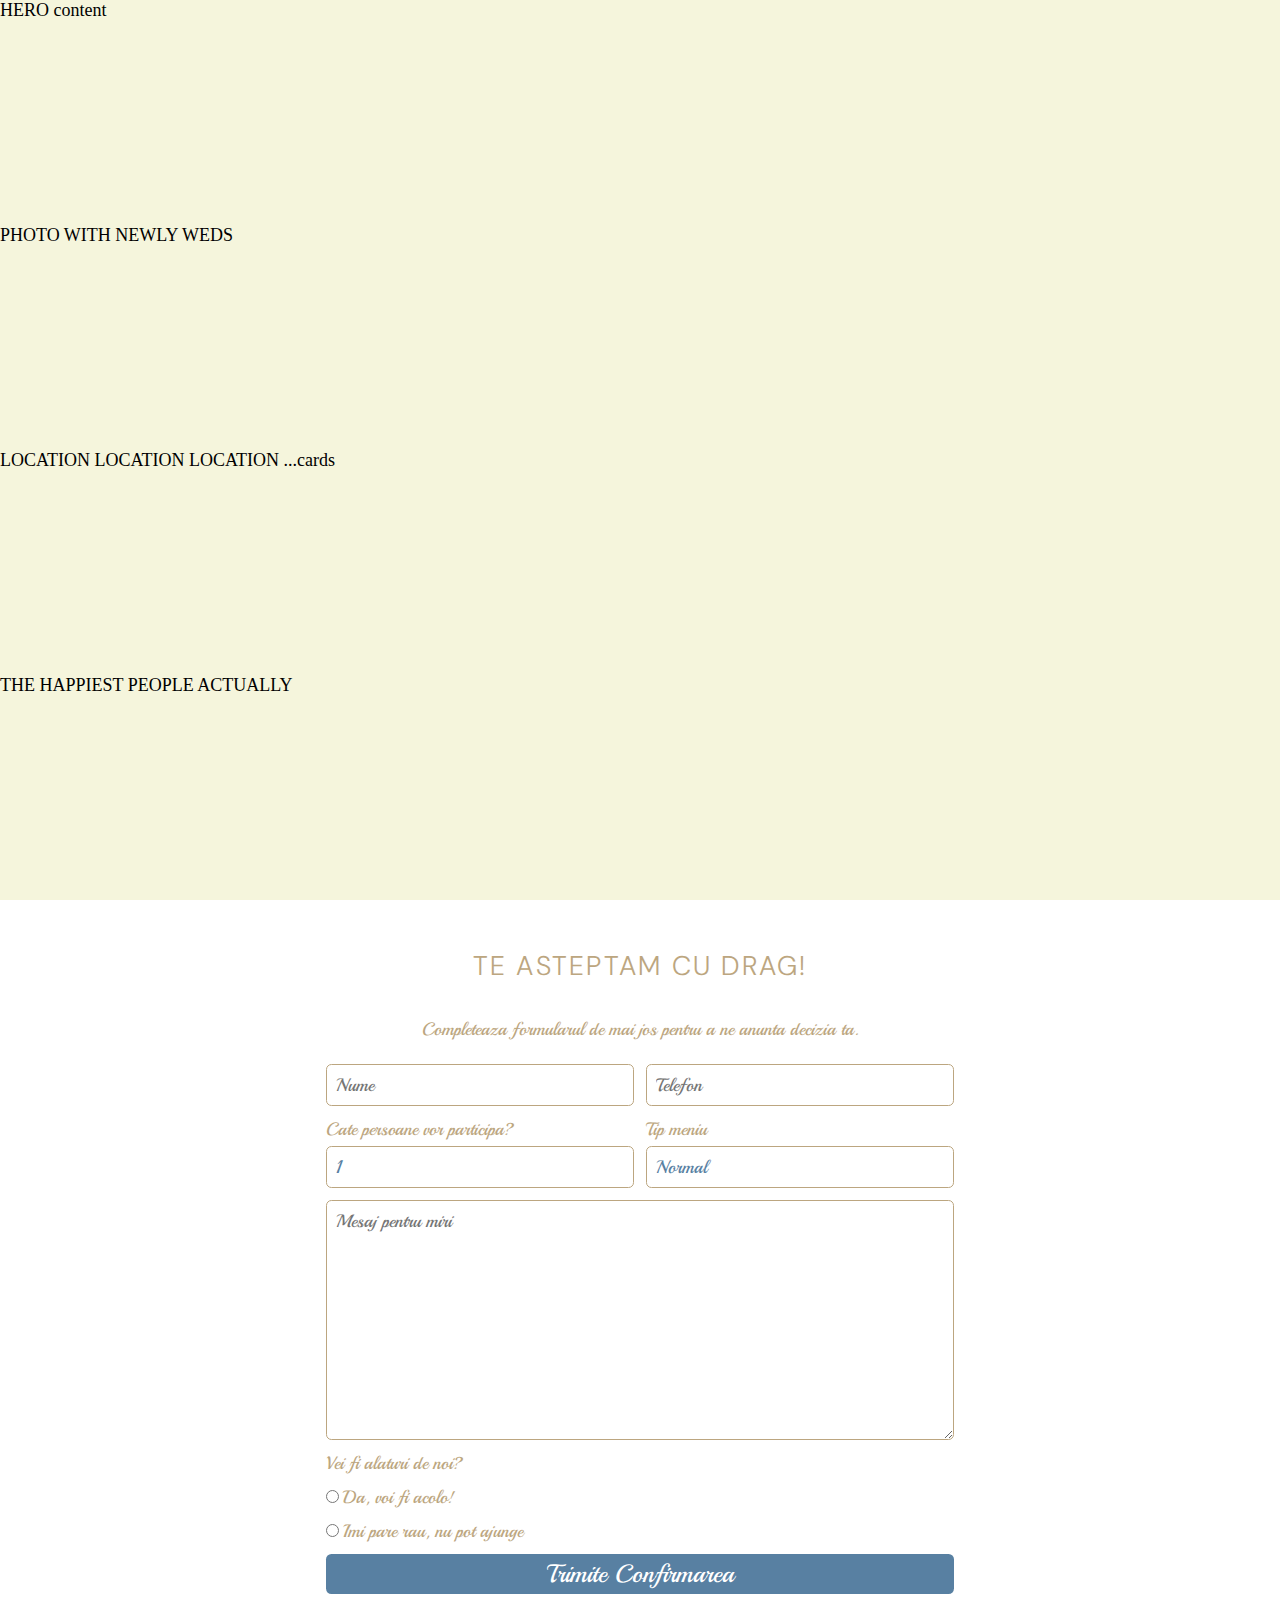
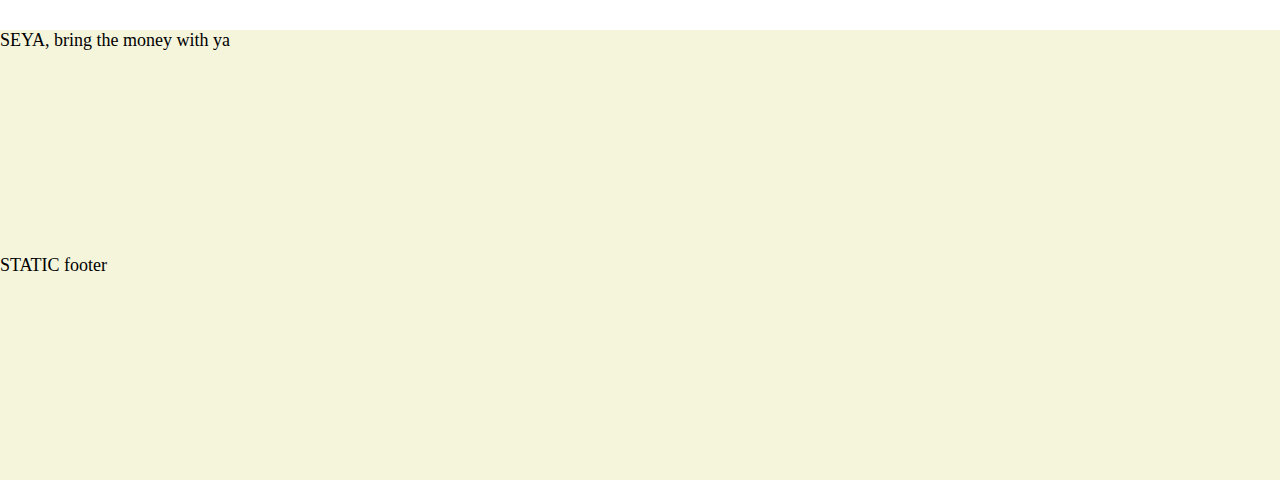
==== index.html @ b0d3511b "contact form done, waiting for other sections" ====
<!DOCTYPE html>
<html lang="en">

<head>
    <meta charset="UTF-8">
    <meta http-equiv="X-UA-Compatible" content="IE=edge">
    <meta name="viewport" content="width=device-width, initial-scale=1.0">
    <link rel="stylesheet" href="style.css">
    <title>Invitatie Just Love</title>
</head>

<body>
    <div class="wrapper">
        <div class="hero">HERO content</div>
        <div class="protagonists-photo">PHOTO WITH NEWLY WEDS</div>
        <div class="info-cards">LOCATION LOCATION LOCATION ...cards</div>
        <div class="godparents-and-parents">THE HAPPIEST PEOPLE ACTUALLY</div>
        <div class="confirmation">
            <div class="contact-form">
                <h2>Te asteptam cu drag!</h2>
                <p class="cursive golden">Completeaza formularul de mai jos pentru a ne anunta decizia ta.</p>
                <input class="input rounded golden-border cursive" type="text" placeholder="Nume">
                <input class="input rounded golden-border cursive" type="text" placeholder="Telefon">
                <span>
                    <label class="cursive golden" for="numar-persoane">Cate persoane vor participa?</label>
                    <select class="select rounded golden-border cursive" id="numar-persoane" name="numar-persoane">
                        <option class="option" value="1" selected>1</option>
                        <option class="option" value="2">2</option>
                        <option class="option" value="3">3</option>
                        <option class="option" value="4">4</option>
                        <option class="option" value="5">5</option>
                        <option class="option" value="6">6</option>
                    </select>
                </span>
                <span>
                    <label class="cursive golden" for="tip-meniu">Tip meniu</label>
                    <select class="select rounded golden-border cursive" id="tip-meniu" name="tip-meniu">
                        <option class="option" value="normal" selected>Normal</option>
                        <option class="option" value="vegetarian">Vegetarian</option>
                    </select>
                </span>
                <textarea class="input rounded golden-border cursive" name="mesaj" cols="30" rows="10"
                    placeholder="Mesaj pentru miri"></textarea>
                <p class="cursive golden">Vei fi alaturi de noi?</p>
                <span>
                    <input type="radio" id="prezent" name="confirma-prezenta" value="Da, voi fi acolo!">
                    <label class="cursive golden" for="prezent">Da, voi fi acolo!</label>
                </span>
                <span>
                    <input type="radio" id="absent" name="confirma-prezenta" value="Imi pare rau, nu pot ajunge">
                    <label class="cursive golden" for="absent">Imi pare rau, nu pot ajunge</label>
                </span>
                <button class="button rounded cursive">Trimite Confirmarea</button>
            </div>
        </div>
        <div class="end-message">SEYA, bring the money with ya</div>
        <div class="footer">STATIC footer</div>
    </div>
</body>

</html>
---- style.css ----
@import url('https://fonts.googleapis.com/css2?family=Playball&display=swap');
@import url('https://fonts.googleapis.com/css2?family=DM+Sans:ital,wght@0,400;0,500;0,700;1,400;1,500;1,700&display=swap');

:root {
  font-size: 18px;
  --accent-color: rgb(88, 128, 162);
  --gold-color: rgb(188, 166, 128);
}

* {
  padding: 0;
  margin: 0;
  box-sizing: border-box;
}

body {
  min-height: 100vh;
}

h1,
h2,
h3,
h4 {
  font-family: 'DM Sans', sans-serif;
  font-weight: 300;
  letter-spacing: 0.125rem;
  color: var(--gold-color);
}

/* Utility classes  */

.cursive {
  font-family: 'Playball', cursive;
}

.golden {
  color: var(--gold-color);
}

.rounded {
  border-radius: 0.3rem;
}

.golden-border {
  border: 1px solid var(--gold-color);
}

.input,
.select {
  appearance: none;
  padding: 0.5rem;
  font-size: 1rem;
  color: var(--accent-color);
  background-color: rgba(255, 255, 255, 0.75);
}

.input:focus,
.select:focus {
  outline: none;
  box-shadow: inset 0px 0px 2px var(--gold-color);
}

.option {
  background-color: inherit;
  stroke-opacity: 0;
}

.button {
  height: 2.25rem;
  appearance: none;
  font-size: 1.4rem;
  color: white;
  border: none;
  background-color: var(--accent-color);
  cursor: pointer;
}

.button:hover {
  background-color: var(--gold-color);
  box-shadow: 3px 3px 3px rgba(0, 0, 0, 0.15);
  border-bottom: 1px solid rgba(255, 255, 255, 0.4);
}

/* Others */
.wrapper {
  display: grid;
  grid-auto-flow: row;
}

.wrapper > *:not(.confirmation) {
  height: 25vh;
  background-color: beige;
}
/* Contact Form */

.confirmation {
  background: url('./img/contact-bg.png') no-repeat center;
  background-attachment: fixed;
}

.contact-form {
  --_gap: 0.66rem;
  max-width: 700px;
  margin-inline: auto;
  display: flex;
  flex-wrap: wrap;
  justify-content: center;
  gap: var(--_gap);
  padding: calc(var(--_gap) * 3);
  background-color: rgba(255, 255, 255, 0.6);
}

.contact-form > * {
  flex: 1 1 49%;
}

.contact-form select {
  cursor: pointer;
}

.contact-form h2,
.contact-form p:first-of-type {
  flex-basis: 100%;
  text-align: center;
  padding: var(--_gap);
}

.contact-form h2 {
  text-transform: uppercase;
}

.contact-form span:nth-of-type(-n + 2) {
  display: flex;
  flex-direction: column;
  gap: calc(var(--_gap) - 0.3rem);
}

.contact-form span:nth-of-type(n + 3) {
  flex-basis: 100%;
}

.contact-form textarea {
  flex-basis: 100%;
}

.contact-form input[type='radio'],
.contact-form input[type='radio'] + label {
  cursor: pointer;
}

.contact-form button {
  flex-basis: 100%;
}

/* Contact Form */
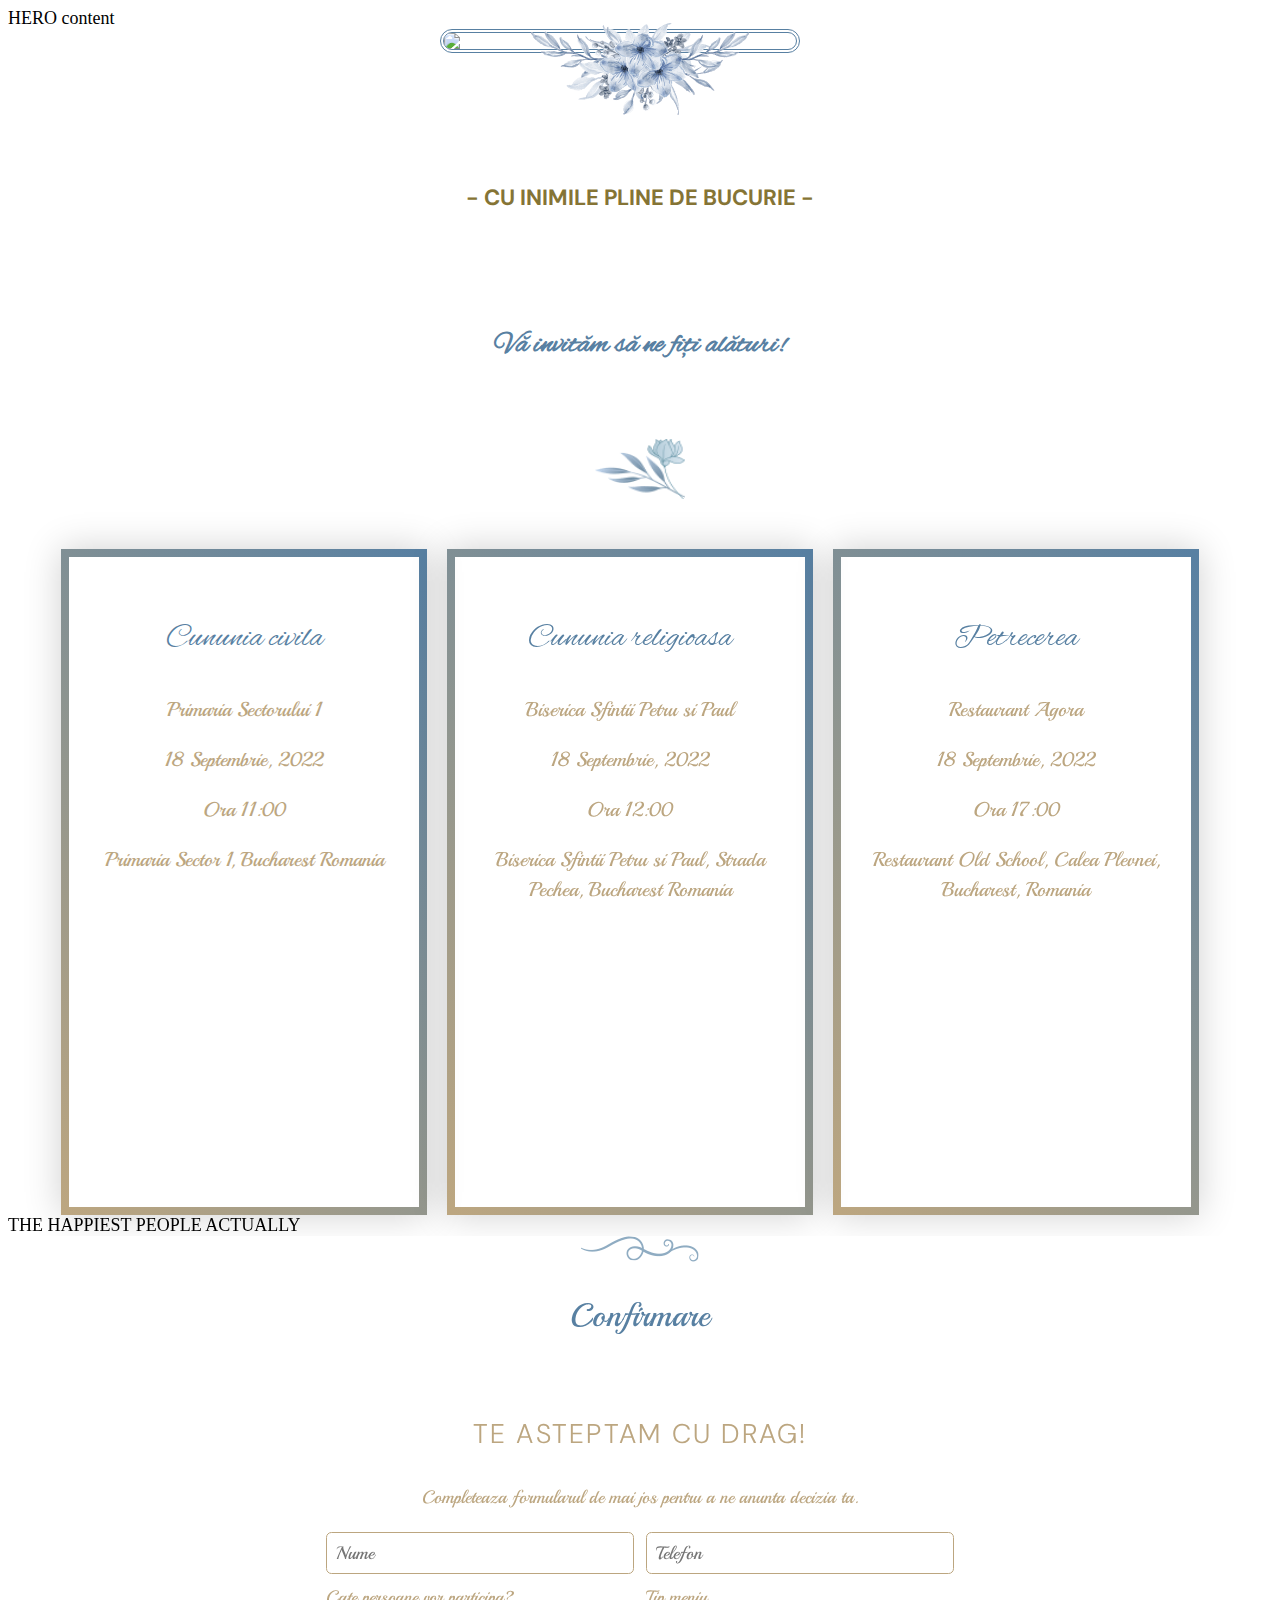
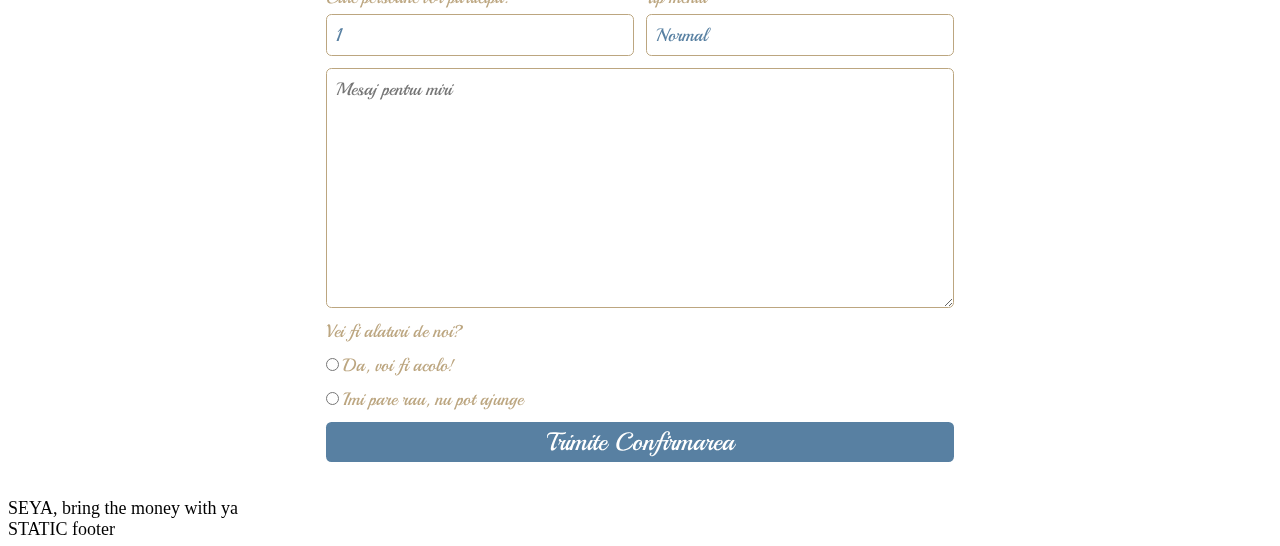
==== commit afde5b96: "Added content from Beatrice" ====
--- a/index.html
+++ b/index.html
@@ -2,25 +2,99 @@
 <html lang="en">
 
 <head>
-    <meta charset="UTF-8">
-    <meta http-equiv="X-UA-Compatible" content="IE=edge">
-    <meta name="viewport" content="width=device-width, initial-scale=1.0">
-    <link rel="stylesheet" href="style.css">
+    <meta charset="UTF-8" />
+    <meta http-equiv="X-UA-Compatible" content="IE=edge" />
+    <meta name="viewport" content="width=device-width, initial-scale=1.0" />
+    <link rel="stylesheet" href="style.css" />
     <title>Invitatie Just Love</title>
 </head>
 
 <body>
     <div class="wrapper">
         <div class="hero">HERO content</div>
-        <div class="protagonists-photo">PHOTO WITH NEWLY WEDS</div>
-        <div class="info-cards">LOCATION LOCATION LOCATION ...cards</div>
+        <!-- Biatrice Bolohan -->
+        <div class="protagonists-photo">
+            <div class="round-image">
+                <img class="rounded"
+                    src="https://www.te-invita.com/wp-content/uploads/elementor/thumbs/ecbd9804a42-pf6geloc3t098yafw64n490am8aoc7ou0dp1s54sms.jpg" />
+                <div class="element-container">
+                    <img src="./img/shape1.png" />
+                </div>
+            </div>
+            <div>
+                <h2 class="message-1"> - CU INIMILE PLINE DE BUCURIE - </h2>
+            </div>
+            <div>
+                <h2 class="message-2"> Vă invităm să ne fiți alături!</h2>
+            </div>
+
+            <div class="flower-container">
+                <img class="flower" src="./img/flower.png" />
+            </div>
+        </div>
+        <!-- Biatrice Bolohan -->
+        <!-- Andreea Miclaus -->
+        <div class="info-cards">
+            <div class="card">
+                <h1>Cununia civila</h1>
+                <img src="https://www.te-invita.com/wp-content/uploads/elementor/thumbs/21-pf4hikx3334b3pov87vtkkfj7g5ahmb2kl55we6m5c.jpg"
+                    alt="" class="main" width="50%" />
+                <p>Primaria Sectorului 1</p>
+                <p>18 Septembrie, 2022</p>
+                <p>Ora 11:00</p>
+                <p>Primaria Sector 1, Bucharest Romania</p>
+                <p>
+                    <iframe
+                        src="https://www.google.com/maps/embed?pb=!1m18!1m12!1m3!1d2847.995471670115!2d26.071726115894357!3d44.45376407910201!2m3!1f0!2f0!3f0!3m2!1i1024!2i768!4f13.1!3m3!1m2!1s0x40b201f780d745a5%3A0xdf838f6c3035e7e8!2sSector%20One%20City%20Hall!5e0!3m2!1sde!2sat!4v1655375367361!5m2!1sde!2sat"
+                        width="400" height="120" style="border: 0" allowfullscreen="" loading="lazy"
+                        referrerpolicy="no-referrer-when-downgrade"></iframe>
+                </p>
+            </div>
+            <div class="card">
+                <h1>Cununia religioasa</h1>
+                <img src="https://www.te-invita.com/wp-content/uploads/elementor/thumbs/1-pf4hikx3334b3pov87vtkkfj7g5ahmb2kl55we6m5c.jpg"
+                    alt="" class="main" width="50%" />
+                <p>Biserica Sfintii Petru si Paul</p>
+                <p>18 Septembrie, 2022</p>
+                <p>Ora 12:00</p>
+                <p>Biserica Sfintii Petru si Paul, Strada Pechea, Bucharest Romania</p>
+                <p>
+                    <iframe
+                        src="https://www.google.com/maps/embed?pb=!1m18!1m12!1m3!1d2846.2047342083815!2d26.089432315895376!3d44.49047157910161!2m3!1f0!2f0!3f0!3m2!1i1024!2i768!4f13.1!3m3!1m2!1s0x40b2025f91c3f3b9%3A0xc67307c00df19608!2sSaints%20Peter%20and%20Paul%20Church%20Bucharest!5e0!3m2!1sde!2sat!4v1655375593569!5m2!1sde!2sat"
+                        width="400" height="120" style="border: 0" allowfullscreen="" loading="lazy"
+                        referrerpolicy="no-referrer-when-downgrade"></iframe>
+                </p>
+            </div>
+            <div class="card">
+                <h1>Petrecerea</h1>
+                <img src="https://www.te-invita.com/wp-content/uploads/elementor/thumbs/41-pf4hioofuf9ge5jem9ibujhdkzmrcepzx3r3ti11gg.jpg"
+                    alt="" class="main" width="50%" />
+                <p>Restaurant Agora</p>
+                <p>18 Septembrie, 2022</p>
+                <p>Ora 17:00</p>
+                <p>Restaurant Old School, Calea Plevnei, Bucharest, Romania</p>
+                <p>
+                    <iframe
+                        src="https://www.google.com/maps/embed?pb=!1m18!1m12!1m3!1d2848.8144086583106!2d26.07720711589383!3d44.43696907910222!2m3!1f0!2f0!3f0!3m2!1i1024!2i768!4f13.1!3m3!1m2!1s0x40b1ff5efefc11bd%3A0x2b0c15812c4aa5f2!2sOld%20School%20Club!5e0!3m2!1sde!2sat!4v1655375647960!5m2!1sde!2sat"
+                        width="400" height="120" style="border: 0" allowfullscreen="" loading="lazy"
+                        referrerpolicy="no-referrer-when-downgrade"></iframe>
+                </p>
+            </div>
+        </div>
+        <!-- Andreea Miclaus -->
         <div class="godparents-and-parents">THE HAPPIEST PEOPLE ACTUALLY</div>
+
+        <!-- Mihai Dragan -->
         <div class="confirmation">
+            <div class="separator-image"><img src="./img/event-shape-1.png" alt=""></div>
+            <p class="section-title">Confirmare</p>
             <div class="contact-form">
                 <h2>Te asteptam cu drag!</h2>
-                <p class="cursive golden">Completeaza formularul de mai jos pentru a ne anunta decizia ta.</p>
-                <input class="input rounded golden-border cursive" type="text" placeholder="Nume">
-                <input class="input rounded golden-border cursive" type="text" placeholder="Telefon">
+                <p class="cursive golden">
+                    Completeaza formularul de mai jos pentru a ne anunta decizia ta.
+                </p>
+                <input class="input rounded golden-border cursive" type="text" placeholder="Nume" />
+                <input class="input rounded golden-border cursive" type="text" placeholder="Telefon" />
                 <span>
                     <label class="cursive golden" for="numar-persoane">Cate persoane vor participa?</label>
                     <select class="select rounded golden-border cursive" id="numar-persoane" name="numar-persoane">
@@ -43,16 +117,17 @@
                     placeholder="Mesaj pentru miri"></textarea>
                 <p class="cursive golden">Vei fi alaturi de noi?</p>
                 <span>
-                    <input type="radio" id="prezent" name="confirma-prezenta" value="Da, voi fi acolo!">
+                    <input type="radio" id="prezent" name="confirma-prezenta" value="Da, voi fi acolo!" />
                     <label class="cursive golden" for="prezent">Da, voi fi acolo!</label>
                 </span>
                 <span>
-                    <input type="radio" id="absent" name="confirma-prezenta" value="Imi pare rau, nu pot ajunge">
+                    <input type="radio" id="absent" name="confirma-prezenta" value="Imi pare rau, nu pot ajunge" />
                     <label class="cursive golden" for="absent">Imi pare rau, nu pot ajunge</label>
                 </span>
                 <button class="button rounded cursive">Trimite Confirmarea</button>
             </div>
         </div>
+        <!-- Mihai Dragan -->
         <div class="end-message">SEYA, bring the money with ya</div>
         <div class="footer">STATIC footer</div>
     </div>
--- a/style.css
+++ b/style.css
@@ -1,5 +1,6 @@
 @import url('https://fonts.googleapis.com/css2?family=Playball&display=swap');
 @import url('https://fonts.googleapis.com/css2?family=DM+Sans:ital,wght@0,400;0,500;0,700;1,400;1,500;1,700&display=swap');
+@import url('https://fonts.googleapis.com/css2?family=Alex+Brush&display=swap');
 
 :root {
   font-size: 18px;
@@ -7,46 +8,182 @@
   --gold-color: rgb(188, 166, 128);
 }
 
-* {
+body {
+  min-height: 100vh;
+}
+
+/* MAIN WRAPPER */
+.wrapper {
+  display: grid;
+  grid-auto-flow: row;
+}
+
+.wrapper > *:not(.confirmation) {
+  /* height: 25vh; */
+  /* background-color: beige; */
+}
+
+/* MAIN WRAPPER */
+
+/* Hero */
+
+/* Hero */
+
+/* Protagonists photo */
+.protagonists-photo {
+  display: grid;
+  grid-template-columns: 400px;
+  justify-content: center;
+  align-items: center;
+}
+
+.protagonists-photo .round-image {
+  margin: 0;
+}
+
+.protagonists-photo .rounded {
+  text-align: center;
+  box-sizing: border-box;
+  height: auto;
+  max-width: 300%;
+  vertical-align: middle;
+  display: inline-block;
+  border-style: double;
+  border-color: #5880a2;
+  border-radius: 222px 222px 222px 222px;
+  width: 90%;
+  border-width: 4px 4px 4px 4px;
+}
+
+.protagonists-photo .message-1 {
+  display: flex;
+  justify-content: center;
+  font-family: 'DM Sans';
+  font-size: 22px;
+  font-weight: 400px;
+  color: rgb(133, 116, 53);
+  height: 100px;
+  padding-top: 50px;
+  text-align: center;
+}
+
+.protagonists-photo .message-2 {
+  color: #5880a2;
+  font-family: 'Alex Brush', Sans-serif;
+  font-weight: 400px;
+  text-align: center;
+  font-size: 30px;
+}
+
+.protagonists-photo .flower-container {
+  display: flex;
+  justify-content: center;
+  align-self: center;
+}
+
+.protagonists-photo .flower {
+  padding: 50px;
+  width: 90px;
+  height: 60px;
+}
+
+.protagonists-photo .element-container {
+  display: flex;
+  position: relative;
+  justify-content: center;
+  margin-top: -30px;
+}
+/* Protagonists photo */
+
+/* Info-cards */
+
+.info-cards {
+  display: flex;
+  align-items: center;
+  justify-content: center;
+  font-family: 'Playball', cursive;
+}
+
+.card h1 {
+  color: #5880a2;
+  font-family: 'Alex Brush', cursive;
+  font-size: 32px;
+  font-weight: 100;
+  padding-top: 20px;
+}
+
+.card,
+.card,
+.card {
+  width: 300px;
+  height: 600px;
+  line-height: 30px;
+  margin-right: 20px;
+  text-align: center;
+  color: #bca680;
+  font-size: 20px;
+  border-style: solid;
+  border-width: 8px;
+  border-image: linear-gradient(50deg, #bca680, #5880a2);
+  border-image-slice: 1;
+  box-shadow: 0 0 35px 0 rgb(0 0 0 / 19%);
+  padding: 25px;
+}
+
+img.main {
+  border-radius: 50%;
+  margin: auto;
+  display: block;
+}
+
+iframe {
+  width: 100%;
+  margin: 0;
+}
+/* Info-cards */
+
+/* Godparents and parents */
+
+/* Godparents and parents */
+
+/* Contact Form */
+.confirmation,
+.confirmation * {
   padding: 0;
   margin: 0;
   box-sizing: border-box;
 }
 
-body {
-  min-height: 100vh;
-}
-
-h1,
-h2,
-h3,
-h4 {
+/* Utility classes  */
+
+.confirmation h1,
+.confirmation h2,
+.confirmation h3,
+.confirmation h4 {
   font-family: 'DM Sans', sans-serif;
   font-weight: 300;
   letter-spacing: 0.125rem;
   color: var(--gold-color);
 }
 
-/* Utility classes  */
-
-.cursive {
+.confirmation .cursive {
   font-family: 'Playball', cursive;
 }
 
-.golden {
+.confirmation .golden {
   color: var(--gold-color);
 }
 
-.rounded {
+.confirmation .rounded {
   border-radius: 0.3rem;
 }
 
-.golden-border {
+.confirmation .golden-border {
   border: 1px solid var(--gold-color);
 }
 
-.input,
-.select {
+.confirmation .input,
+.confirmation .select {
   appearance: none;
   padding: 0.5rem;
   font-size: 1rem;
@@ -54,18 +191,18 @@
   background-color: rgba(255, 255, 255, 0.75);
 }
 
-.input:focus,
-.select:focus {
+.confirmation .input:focus,
+.confirmation .select:focus {
   outline: none;
   box-shadow: inset 0px 0px 2px var(--gold-color);
 }
 
-.option {
+.confirmation .option {
   background-color: inherit;
   stroke-opacity: 0;
 }
 
-.button {
+.confirmation .button {
   height: 2.25rem;
   appearance: none;
   font-size: 1.4rem;
@@ -75,27 +212,33 @@
   cursor: pointer;
 }
 
-.button:hover {
+.confirmation .button:hover {
   background-color: var(--gold-color);
   box-shadow: 3px 3px 3px rgba(0, 0, 0, 0.15);
   border-bottom: 1px solid rgba(255, 255, 255, 0.4);
 }
 
-/* Others */
-.wrapper {
-  display: grid;
-  grid-auto-flow: row;
-}
-
-.wrapper > *:not(.confirmation) {
-  height: 25vh;
-  background-color: beige;
-}
-/* Contact Form */
+/* Utility classes */
 
 .confirmation {
   background: url('./img/contact-bg.png') no-repeat center;
   background-attachment: fixed;
+}
+
+.confirmation .separator-image {
+  display: flex;
+  justify-content: center;
+  background-color: white;
+}
+
+.confirmation .section-title {
+  width: 100%;
+  text-align: center;
+  padding: 1.8rem 0;
+  font-family: 'Playball', cursive;
+  font-size: 1.8rem;
+  color: var(--accent-color);
+  background-color: white;
 }
 
 .contact-form {
@@ -153,3 +296,11 @@
 }
 
 /* Contact Form */
+
+/* End-message */
+
+/* End-message */
+
+/* Footer */
+
+/* Footer */
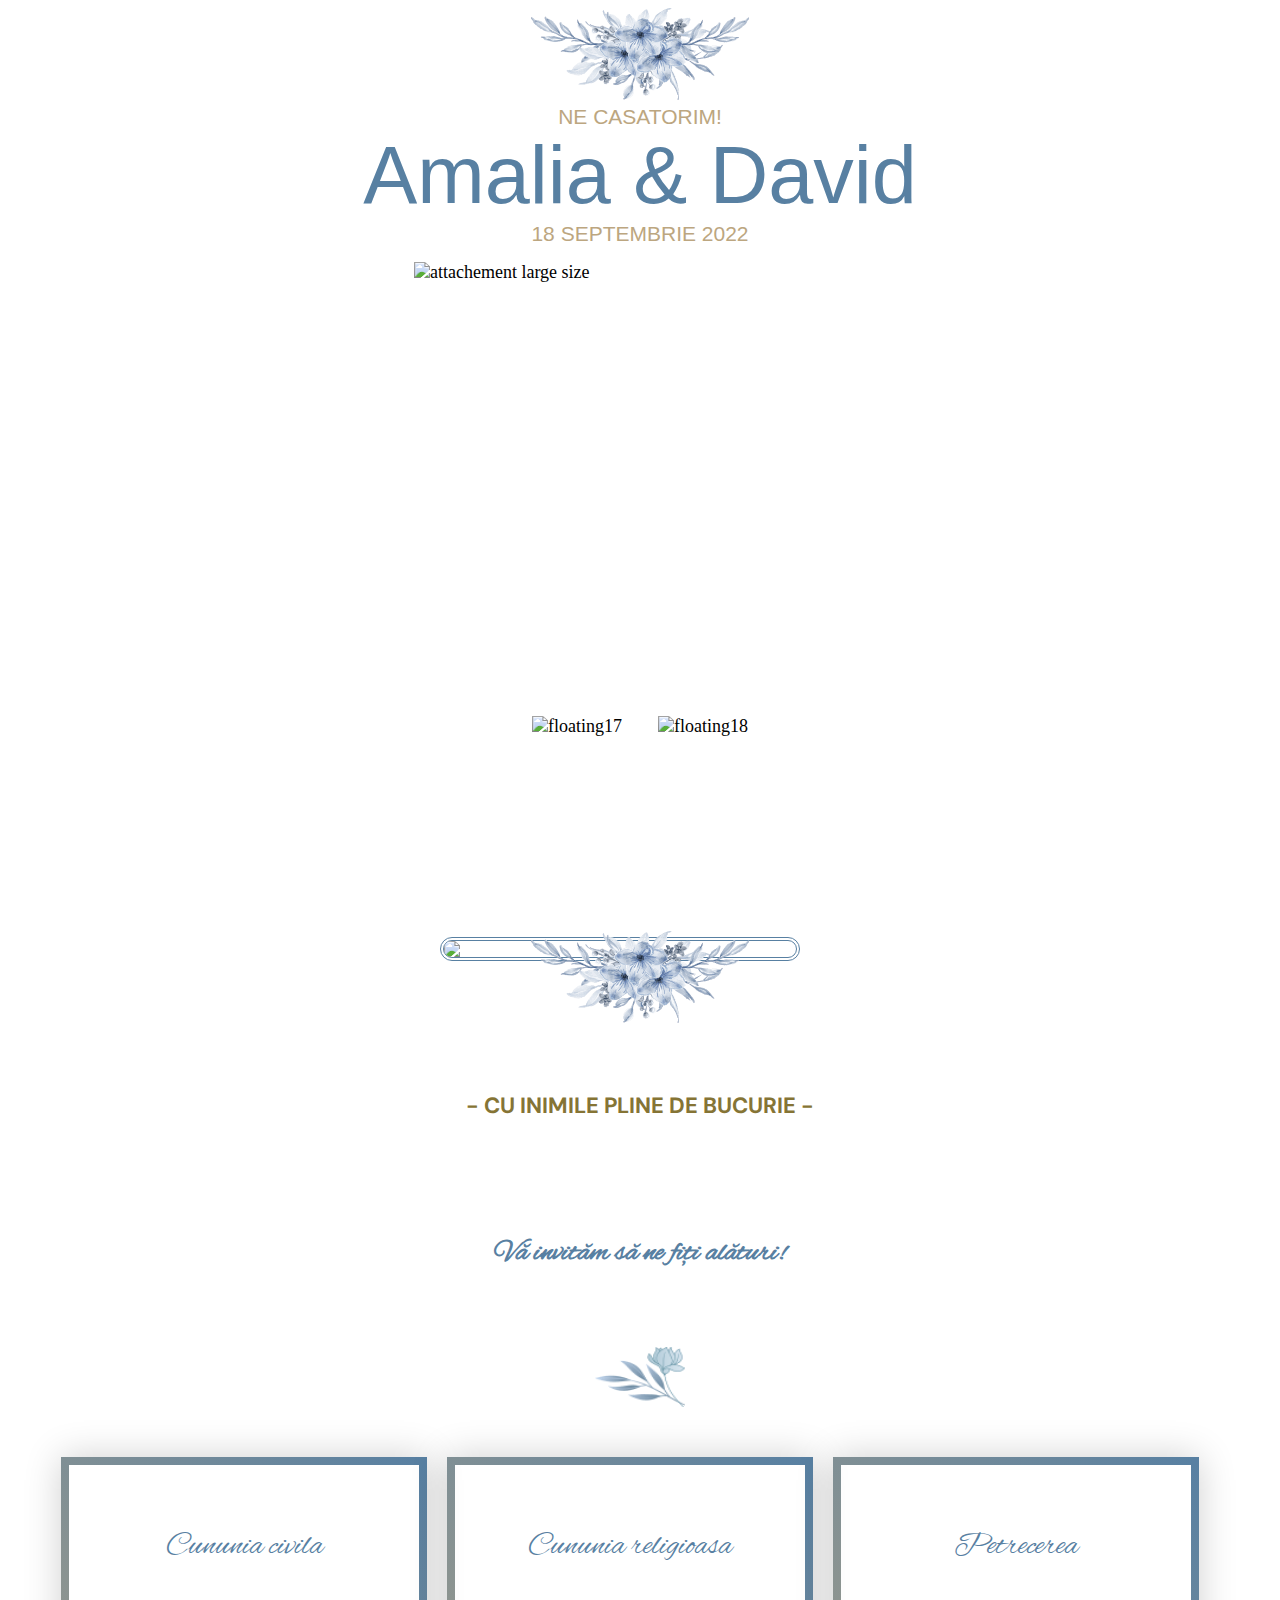
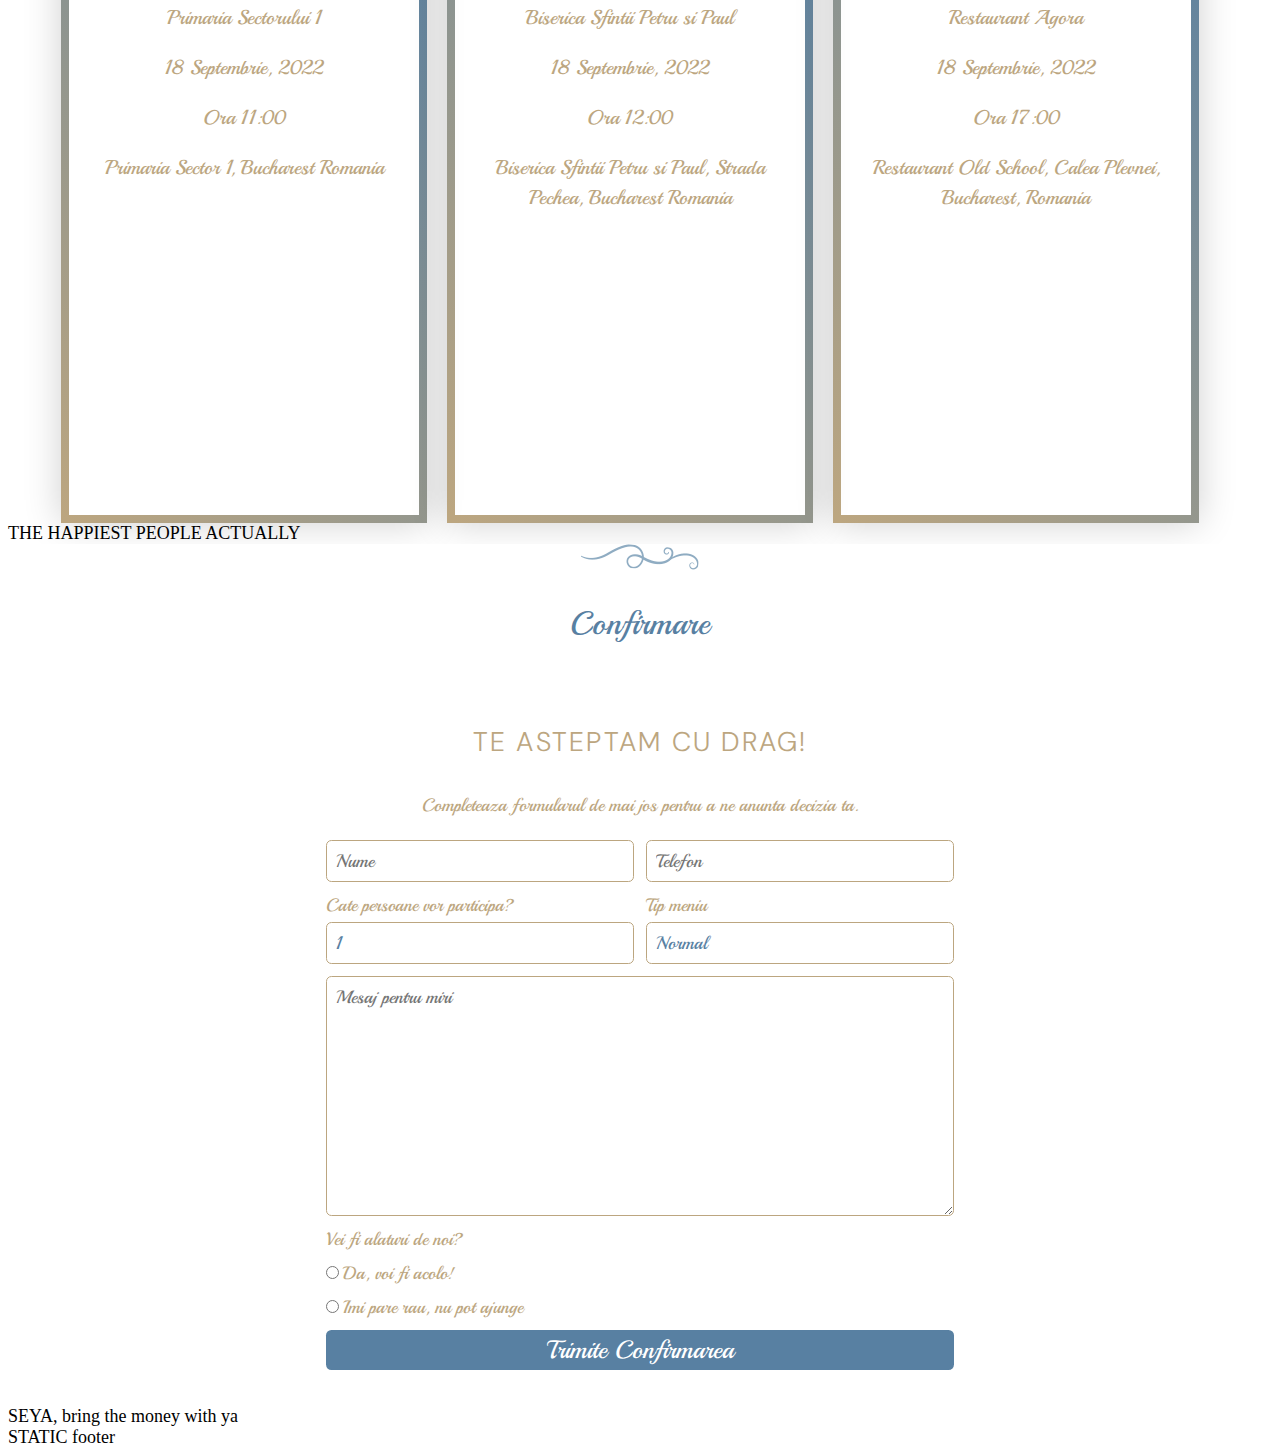
==== commit e70bcd64: "Content added from Amalia" ====
--- a/index.html
+++ b/index.html
@@ -11,7 +11,25 @@
 
 <body>
     <div class="wrapper">
-        <div class="hero">HERO content</div>
+        <!-- Amalia Opincariu -->
+        <div class="hero">
+            <div class="elementor-column">
+                <figure class="flowers">
+                    <img src="./img/shape1.png" alt="foto flowers">
+                </figure>
+                <div class="header2">NE CASATORIM!</div>
+                <div class="header1"> Amalia & David</div>
+                <div class="header2">18 SEPTEMBRIE 2022</div>
+            </div>
+            <div class="elementor-img">
+                <img width="452" height="638" src="./img/14.png" alt="attachement large size">
+            </div>
+            <figure class="elementor-img-floating">
+                <img src="./img/floating_image_17.png" alt="floating17">
+                <img src="./img/floating_image_18.png" alt="floating18">
+            </figure>
+        </div>
+        <!-- Amalia Opincariu -->
         <!-- Biatrice Bolohan -->
         <div class="protagonists-photo">
             <div class="round-image">
--- a/style.css
+++ b/style.css
@@ -8,6 +8,12 @@
   --gold-color: rgb(188, 166, 128);
 }
 
+/* * {
+  padding: 0;
+  margin: 0;
+  box-sizing: border-box;
+} */
+
 body {
   min-height: 100vh;
 }
@@ -18,15 +24,56 @@
   grid-auto-flow: row;
 }
 
-.wrapper > *:not(.confirmation) {
-  /* height: 25vh; */
-  /* background-color: beige; */
-}
-
 /* MAIN WRAPPER */
 
 /* Hero */
-
+.hero,
+.hero * {
+  padding: 0;
+  margin: 0;
+  box-sizing: border-box;
+}
+
+.elementor-column {
+  width: 453;
+  height: 167;
+  display: flex;
+  flex-direction: column;
+  align-items: center;
+}
+
+.elementor-img-floating {
+  display: flex;
+  flex-direction: row;
+  gap: 2rem;
+  position: relative;
+  justify-content: center;
+  z-index: 2;
+  bottom: 200px;
+}
+
+.elementor-img {
+  width: 452;
+  height: 638;
+  margin: 16px 40px;
+  display: flex;
+  flex-direction: column;
+  align-items: center;
+  z-index: 1;
+  position: relative;
+}
+
+.header2 {
+  font-size: 21px;
+  font-family: 'Gill Sans', 'Gill Sans MT', Calibri, 'Trebuchet MS', sans-serif;
+  color: #bca680;
+}
+
+.header1 {
+  font-size: 81px;
+  font-family: 'Kaushan Script', cursive, sans-serif;
+  color: #5880a2;
+}
 /* Hero */
 
 /* Protagonists photo */
@@ -203,12 +250,12 @@
 }
 
 .confirmation .button {
+  appearance: none;
   height: 2.25rem;
-  appearance: none;
   font-size: 1.4rem;
   color: white;
+  background-color: var(--accent-color);
   border: none;
-  background-color: var(--accent-color);
   cursor: pointer;
 }
 
@@ -232,9 +279,8 @@
 }
 
 .confirmation .section-title {
-  width: 100%;
-  text-align: center;
   padding: 1.8rem 0;
+  text-align: center;
   font-family: 'Playball', cursive;
   font-size: 1.8rem;
   color: var(--accent-color);
@@ -243,14 +289,14 @@
 
 .contact-form {
   --_gap: 0.66rem;
+  display: flex;
+  flex-wrap: wrap;
   max-width: 700px;
   margin-inline: auto;
-  display: flex;
-  flex-wrap: wrap;
   justify-content: center;
   gap: var(--_gap);
   padding: calc(var(--_gap) * 3);
-  background-color: rgba(255, 255, 255, 0.6);
+  background-color: rgba(255, 255, 255, 0.8);
 }
 
 .contact-form > * {
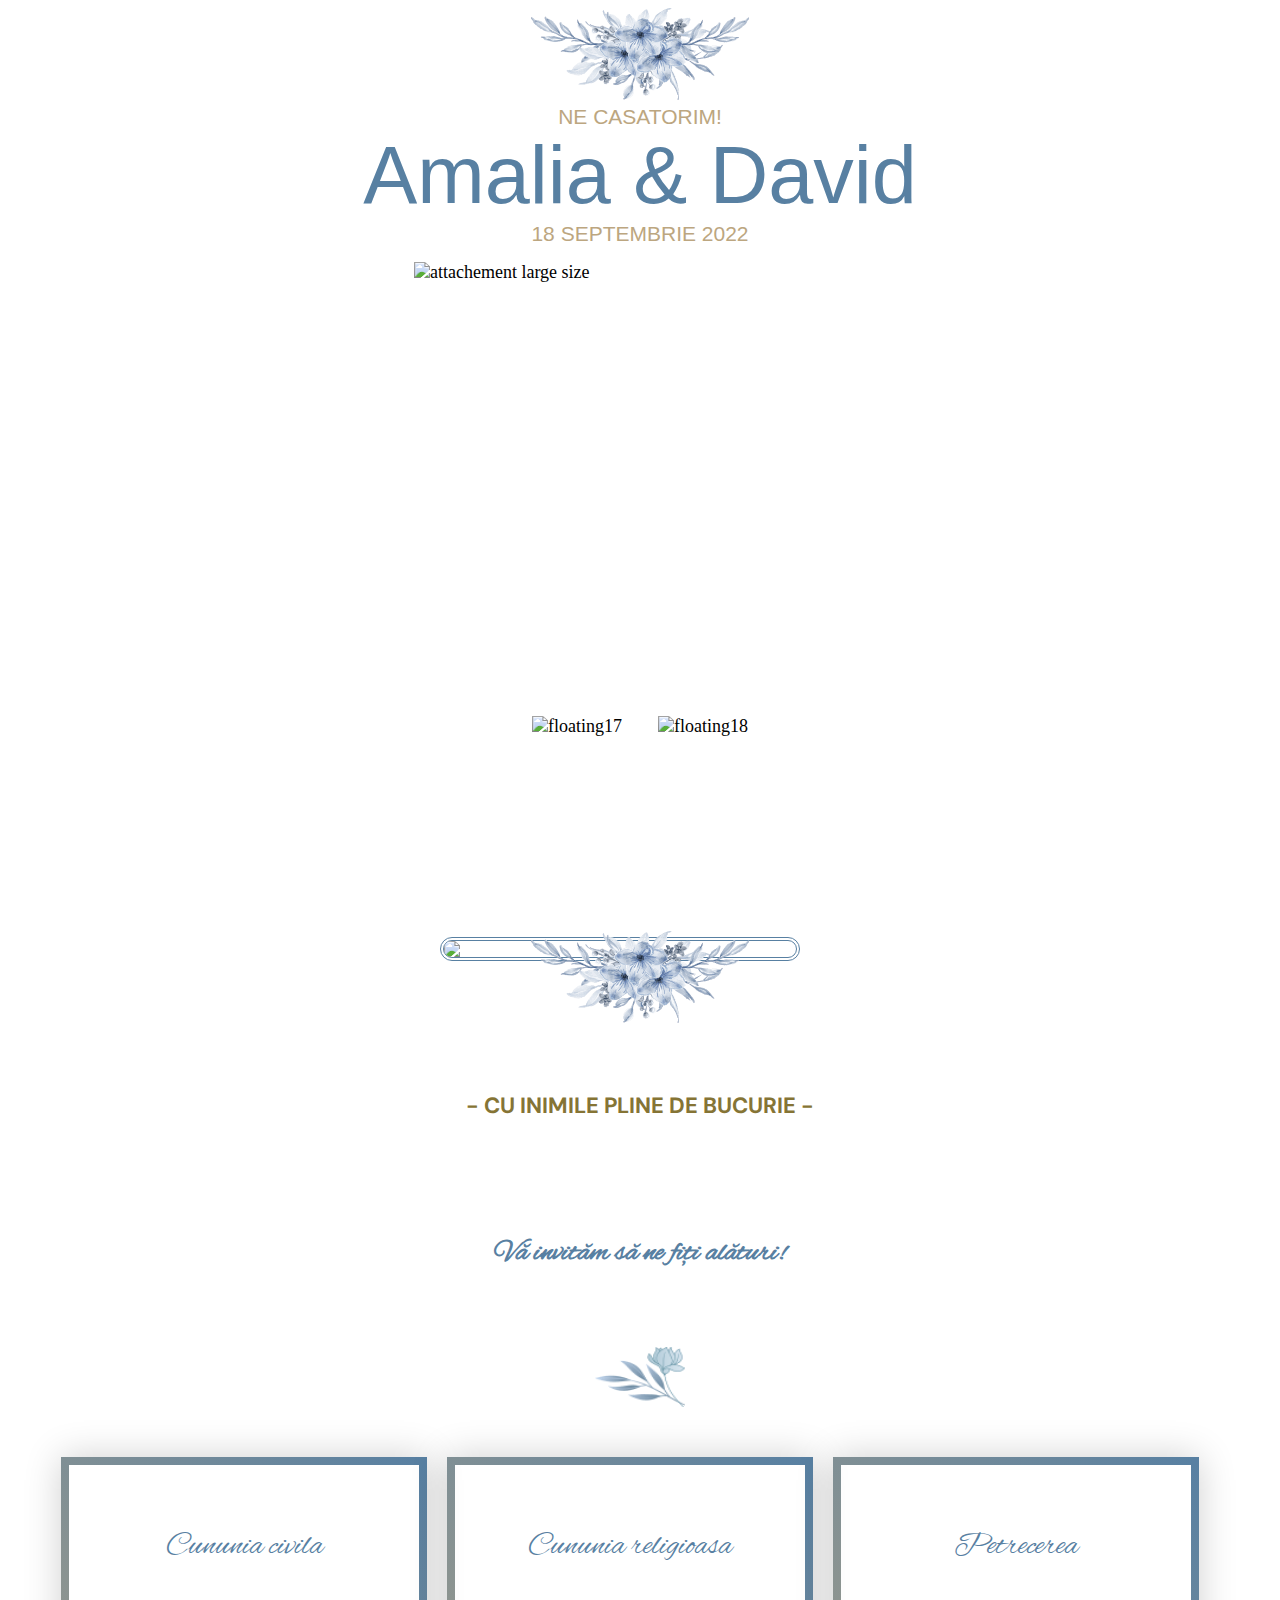
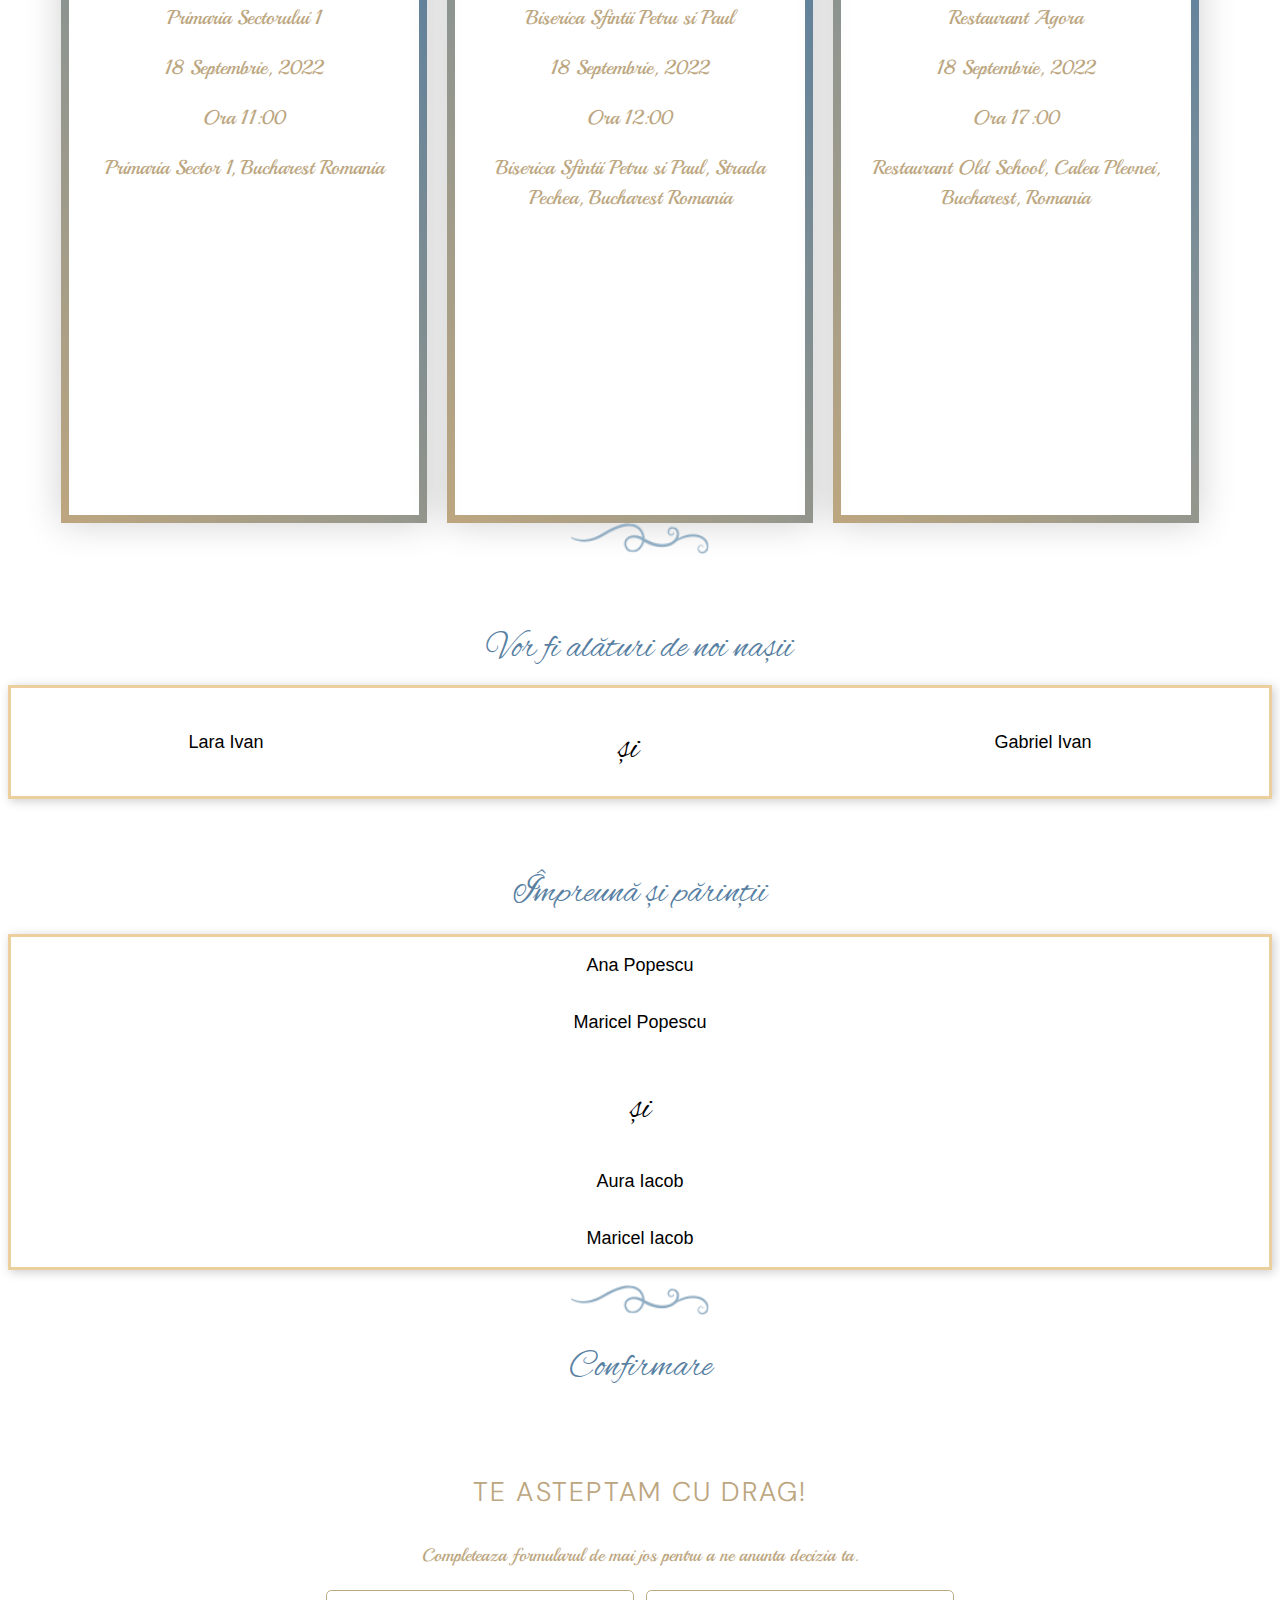
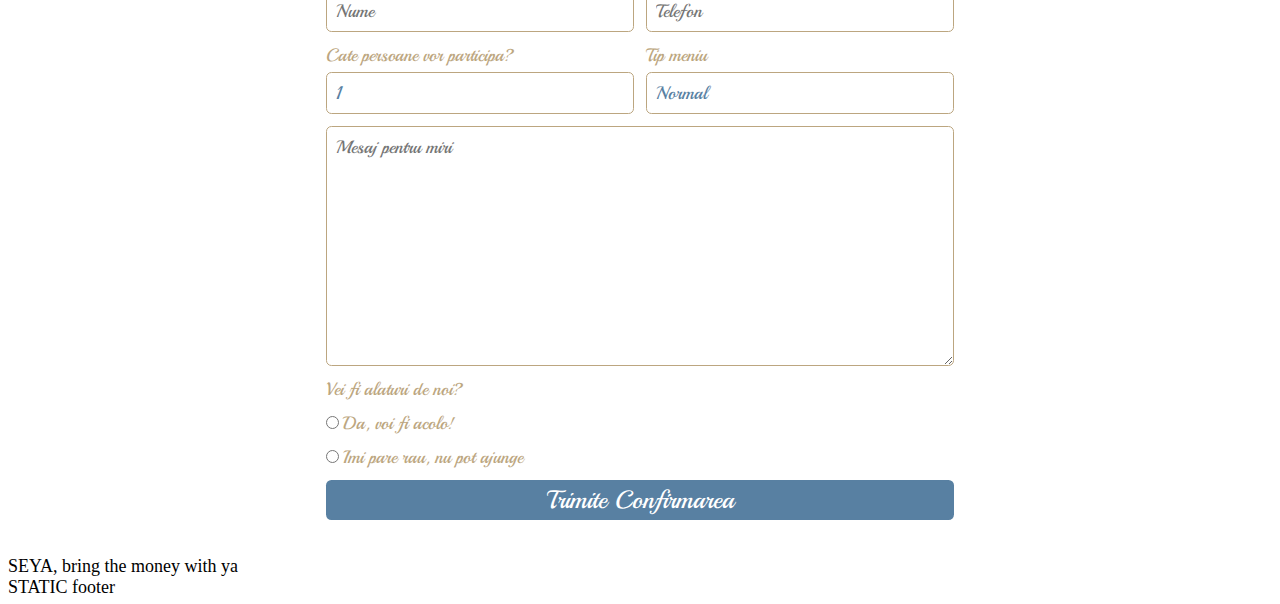
==== commit e6979014: "Added content from Andrei Bulgarasu" ====
--- a/index.html
+++ b/index.html
@@ -100,12 +100,36 @@
             </div>
         </div>
         <!-- Andreea Miclaus -->
-        <div class="godparents-and-parents">THE HAPPIEST PEOPLE ACTUALLY</div>
+        <!-- Andrei Bulgarasu -->
+        <div class="godparents-and-parents">
+            <div class="img-1">
+                <img src="/img/event-shape-1.png">
+            </div>
+            <h1 class="content-h1">Vor fi alături de noi nașii</h1>
+            <div class="content-nasii">
+                <p>Lara Ivan</p>
+                <p>și</p>
+                <p>Gabriel Ivan</p>
+            </div>
+            <h1 class="content-h2"> Împreună și părinții</h1>
+            <div class="content-parintii">
+                <p>Ana Popescu</p>
+                <p>Maricel Popescu</p>
+                <p>și</p>
+                <p>Aura Iacob</p>
+                <p>Maricel Iacob</p>
+            </div>
+            <div class="img-2">
+                <img src="/img/event-shape-1.png">
+            </div>
+            <p class="confirmare">Confirmare</p>
+        </div>
+        <!-- Andrei Bulgarasu -->
 
         <!-- Mihai Dragan -->
         <div class="confirmation">
-            <div class="separator-image"><img src="./img/event-shape-1.png" alt=""></div>
-            <p class="section-title">Confirmare</p>
+            <!-- <div class="separator-image"><img src="./img/event-shape-1.png" alt=""></div>
+            <p class="section-title">Confirmare</p> -->
             <div class="contact-form">
                 <h2>Te asteptam cu drag!</h2>
                 <p class="cursive golden">
--- a/style.css
+++ b/style.css
@@ -190,7 +190,64 @@
 /* Info-cards */
 
 /* Godparents and parents */
-
+.content-nasii {
+  display: flex;
+  justify-content: space-around;
+  height: 6em;
+  align-items: center;
+  font-family: Verdana, Geneva, Tahoma, sans-serif;
+  font-size: 1rem;
+  border: 3px solid rgb(235, 207, 157);
+  box-shadow: 2px 2px 10px rgb(204, 204, 204);
+}
+.content-h1 {
+  text-align: center;
+  margin: 2em 0 0.4em;
+  font-family: 'Alex Brush', Sans-serif;
+  font-weight: 100;
+  color: #5880a2;
+}
+.content-parintii {
+  display: flex;
+  flex-direction: column;
+  align-items: center;
+  justify-content: center;
+  font-family: Verdana, Geneva, Tahoma, sans-serif;
+  font-size: 1em;
+  border: 3px solid rgb(235, 207, 157);
+  box-shadow: 2px 2px 10px rgb(204, 204, 204);
+}
+.content-h2 {
+  text-align: center;
+  margin: 2em 0 0.5em;
+  font-weight: 500;
+  font-family: 'Alex Brush', Sans-serif;
+  color: #5880a2;
+}
+.content-nasii > p:nth-child(2),
+.content-parintii > p:nth-child(3) {
+  font-family: 'Alex Brush', Sans-serif;
+  font-size: 2em;
+  height: 30px;
+}
+.img-1 {
+  display: flex;
+  justify-content: center;
+  height: 1.7em;
+}
+.img-2 {
+  display: flex;
+  justify-content: center;
+  height: 1.7em;
+  margin-top: 0.8em;
+}
+.confirmare {
+  text-align: center;
+  margin-top: 30px;
+  font-size: 2em;
+  font-family: 'Alex Brush', Sans-serif;
+  color: #5880a2;
+}
 /* Godparents and parents */
 
 /* Contact Form */
